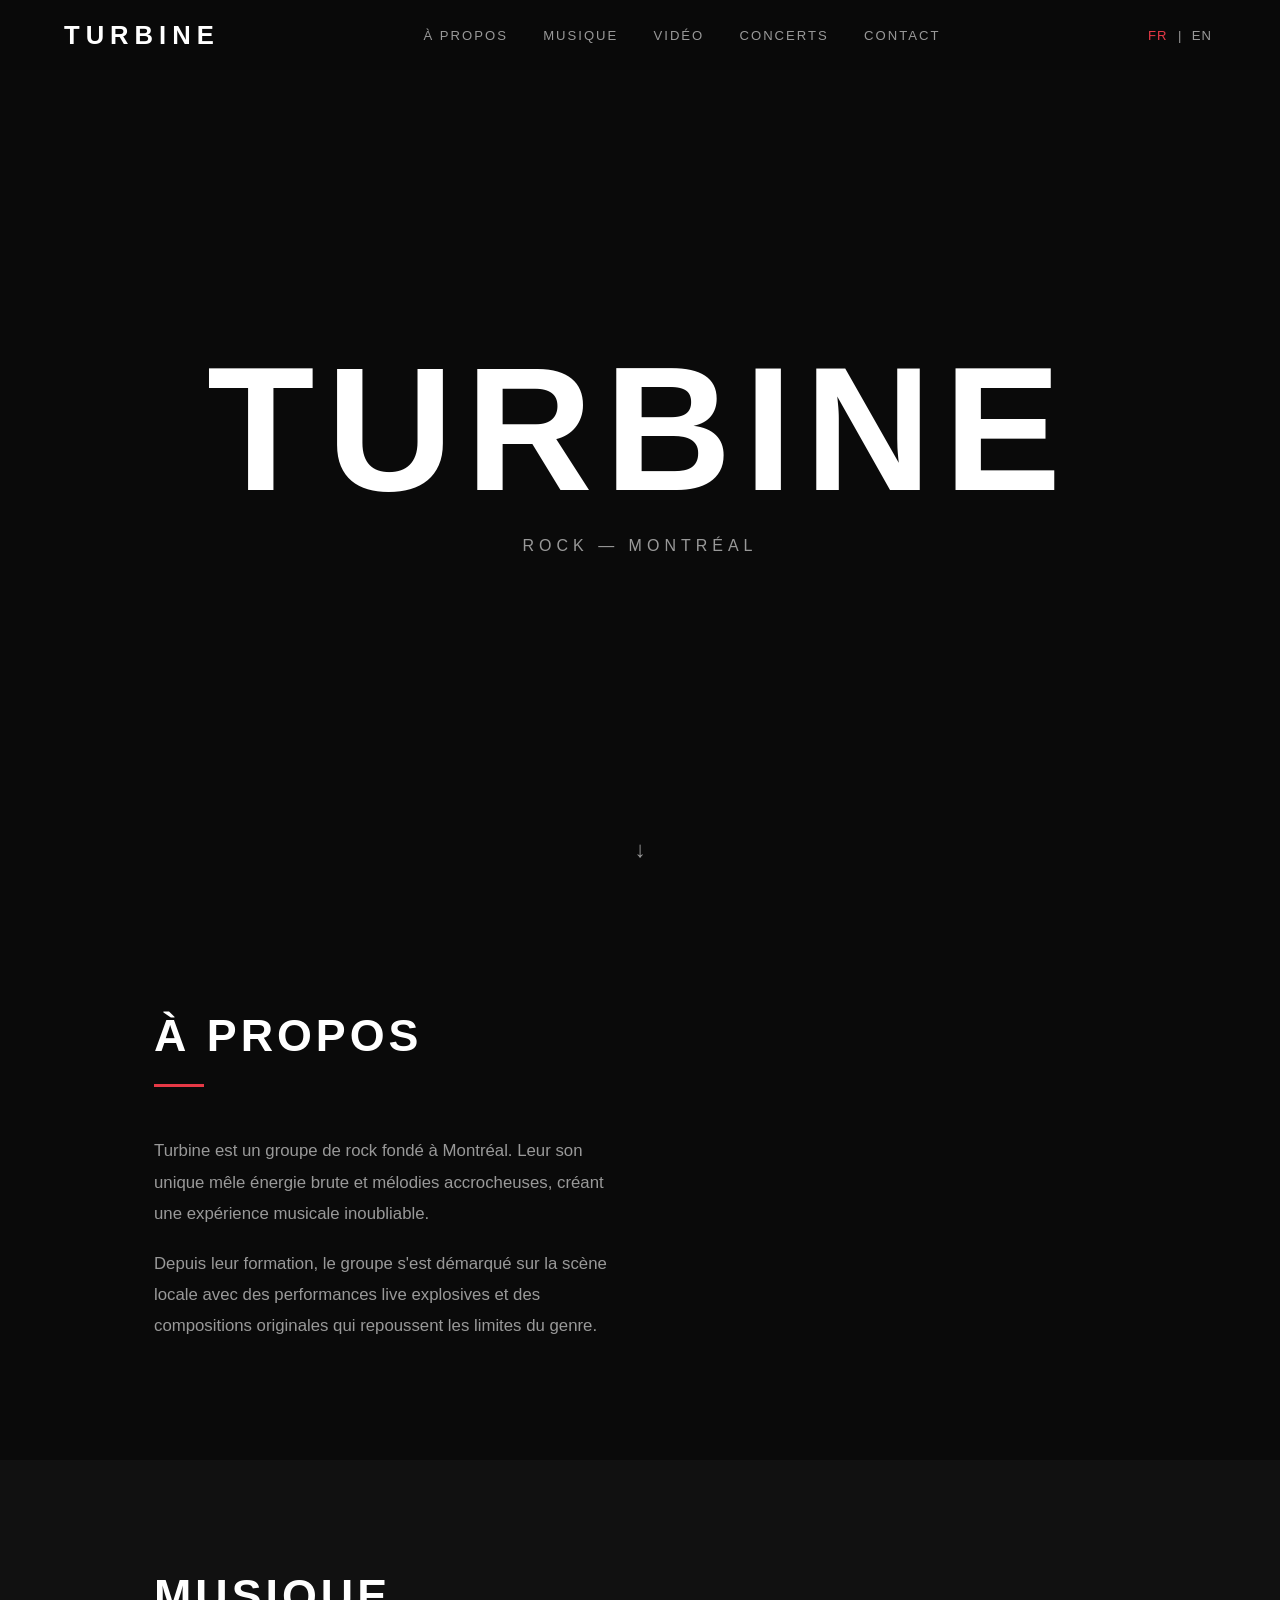
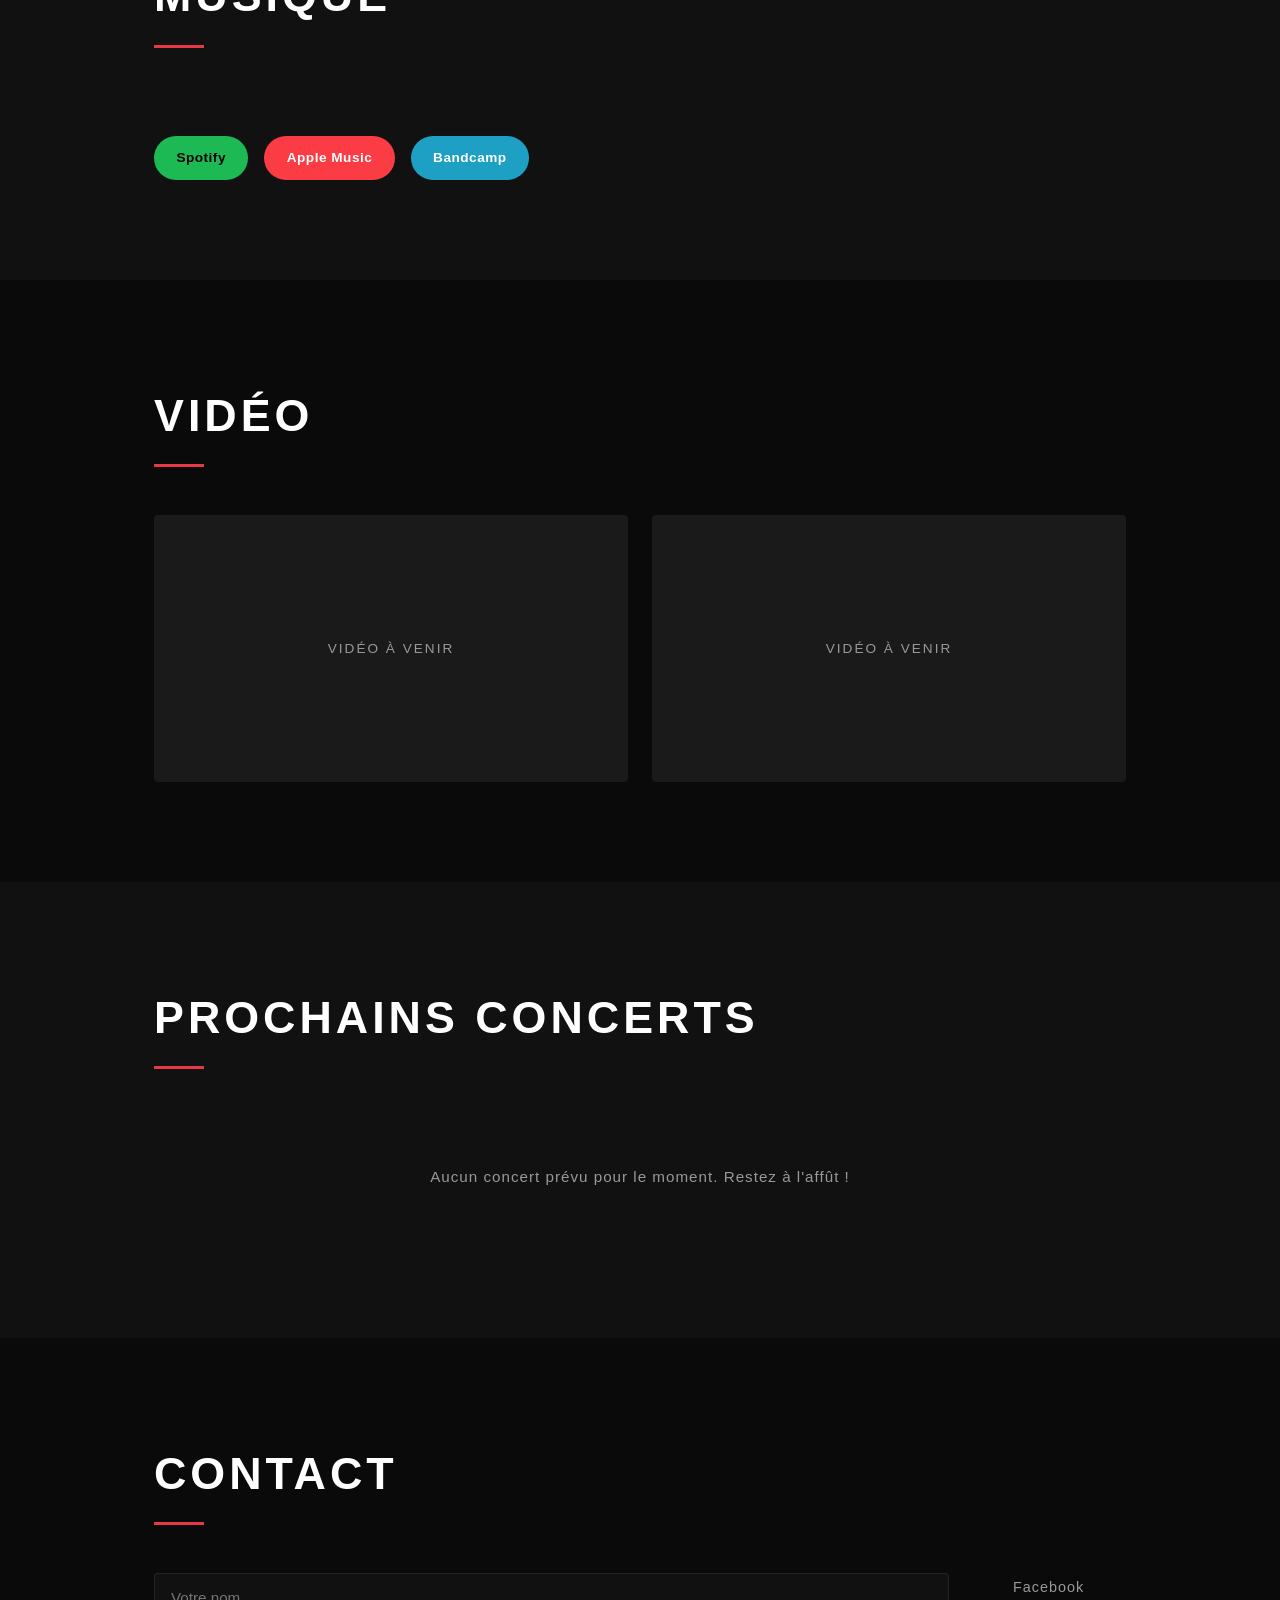
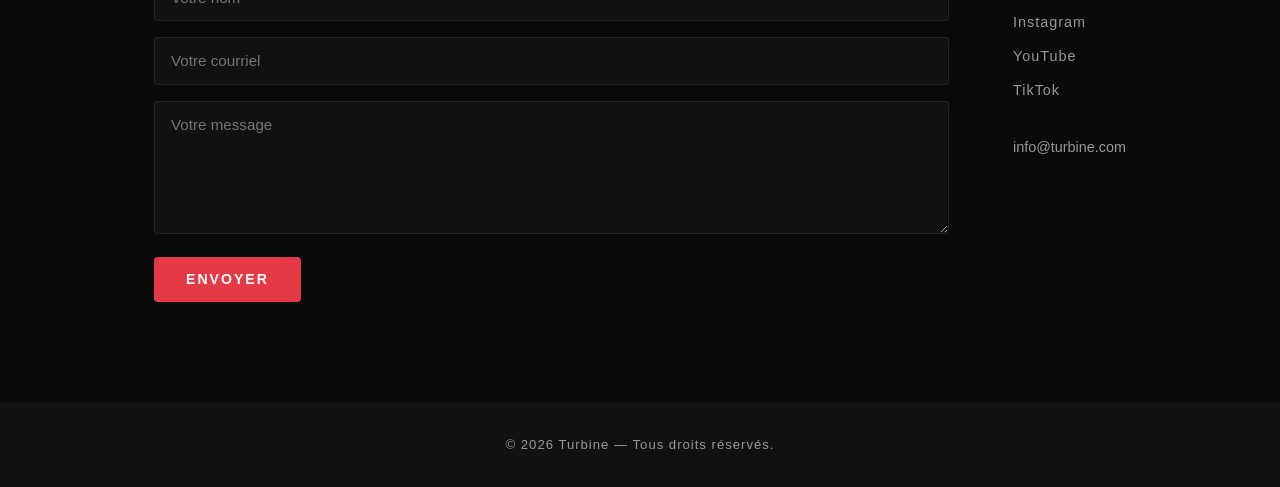
==== index.html @ 3b8791d1 "Initial site structure — bilingual band website (FR/EN) Sections: About, Music, Video, Next Shows, C" ====
<!DOCTYPE html>
<html lang="fr">
<head>
    <meta charset="UTF-8">
    <meta name="viewport" content="width=device-width, initial-scale=1.0">
    <meta name="description" content="Turbine - Groupe de musique / Music band">
    <title>Turbine</title>
    <link rel="stylesheet" href="assets/css/style.css">
    <link rel="stylesheet" href="assets/css/responsive.css">
</head>
<body>

    <!-- Navigation -->
    <nav id="navbar">
        <div class="nav-logo">
            <a href="#home">TURBINE</a>
        </div>
        <ul class="nav-links" id="nav-links">
            <li><a href="#about"   data-i18n="nav.about"></a></li>
            <li><a href="#music"   data-i18n="nav.music"></a></li>
            <li><a href="#video"   data-i18n="nav.video"></a></li>
            <li><a href="#shows"   data-i18n="nav.shows"></a></li>
            <li><a href="#contact" data-i18n="nav.contact"></a></li>
        </ul>
        <div class="lang-switcher">
            <button class="lang-btn" data-lang="fr">FR</button>
            <span>|</span>
            <button class="lang-btn" data-lang="en">EN</button>
        </div>
        <button class="hamburger" id="hamburger" aria-label="Menu">
            <span></span><span></span><span></span>
        </button>
    </nav>

    <!-- Hero -->
    <section id="home" class="hero">
        <div class="hero-content">
            <h1>TURBINE</h1>
            <p data-i18n="hero.tagline"></p>
        </div>
        <a href="#about" class="scroll-down" aria-label="Scroll down">&#8595;</a>
    </section>

    <!-- About -->
    <section id="about" class="section">
        <div class="container">
            <h2 data-i18n="about.title"></h2>
            <div class="about-content">
                <div class="about-text">
                    <p data-i18n="about.p1"></p>
                    <p data-i18n="about.p2"></p>
                </div>
                <div class="about-image">
                    <img src="assets/images/band/band.jpg" alt="Turbine" onerror="this.parentElement.style.display='none'">
                </div>
            </div>
        </div>
    </section>

    <!-- Music -->
    <section id="music" class="section section-alt">
        <div class="container">
            <h2 data-i18n="music.title"></h2>
            <div class="music-grid" id="music-grid">
                <!-- Album cards injected via JS or added manually here -->
            </div>
            <div class="streaming-links">
                <a href="#" class="stream-btn spotify">Spotify</a>
                <a href="#" class="stream-btn apple">Apple Music</a>
                <a href="#" class="stream-btn bandcamp">Bandcamp</a>
            </div>
        </div>
    </section>

    <!-- Video -->
    <section id="video" class="section">
        <div class="container">
            <h2 data-i18n="video.title"></h2>
            <div class="video-grid">
                <!-- Replace src with YouTube embed URL: https://www.youtube.com/embed/VIDEO_ID -->
                <div class="video-embed">
                    <div class="video-placeholder">
                        <span data-i18n="video.placeholder"></span>
                    </div>
                </div>
                <div class="video-embed">
                    <div class="video-placeholder">
                        <span data-i18n="video.placeholder"></span>
                    </div>
                </div>
            </div>
        </div>
    </section>

    <!-- Next Shows -->
    <section id="shows" class="section section-alt">
        <div class="container">
            <h2 data-i18n="shows.title"></h2>
            <div class="shows-list" id="shows-list">
                <!--
                Example show item — duplicate as needed:
                <div class="show-item">
                    <div class="show-date">
                        <span class="day">14</span>
                        <span class="month">Juin</span>
                        <span class="year">2026</span>
                    </div>
                    <div class="show-info">
                        <h3>Club Soda</h3>
                        <p>Montréal, QC</p>
                    </div>
                    <a href="#" class="show-ticket" data-i18n="shows.tickets"></a>
                </div>
                -->
                <p class="no-shows" data-i18n="shows.none"></p>
            </div>
        </div>
    </section>

    <!-- Contact -->
    <section id="contact" class="section">
        <div class="container">
            <h2 data-i18n="contact.title"></h2>
            <div class="contact-layout">
                <form id="contact-form" novalidate>
                    <div class="form-group">
                        <input type="text" id="name" name="name" required
                               data-i18n-placeholder="contact.name">
                    </div>
                    <div class="form-group">
                        <input type="email" id="email" name="email" required
                               data-i18n-placeholder="contact.email">
                    </div>
                    <div class="form-group">
                        <textarea id="message" name="message" rows="6" required
                                  data-i18n-placeholder="contact.message"></textarea>
                    </div>
                    <button type="submit" class="btn-primary" data-i18n="contact.send"></button>
                </form>
                <div class="contact-info">
                    <div class="social-links">
                        <a href="#" class="social-link" aria-label="Facebook">Facebook</a>
                        <a href="#" class="social-link" aria-label="Instagram">Instagram</a>
                        <a href="#" class="social-link" aria-label="YouTube">YouTube</a>
                        <a href="#" class="social-link" aria-label="TikTok">TikTok</a>
                    </div>
                    <p class="contact-email">
                        <a href="mailto:info@turbine.com">info@turbine.com</a>
                    </p>
                </div>
            </div>
        </div>
    </section>

    <footer>
        <p>&copy; <span id="year"></span> Turbine &mdash; <span data-i18n="footer.rights"></span></p>
    </footer>

    <script src="assets/js/i18n.js"></script>
    <script src="assets/js/main.js"></script>
</body>
</html>
---- assets/css/style.css ----
:root {
    --bg:        #0a0a0a;
    --bg-alt:    #111111;
    --bg-card:   #1a1a1a;
    --accent:    #e63946;
    --text:      #ffffff;
    --text-muted:#999999;
    --nav-h:     70px;
    --ease:      0.3s ease;
    --radius:    4px;
}

*, *::before, *::after { margin: 0; padding: 0; box-sizing: border-box; }

html { scroll-behavior: smooth; }

body {
    background: var(--bg);
    color: var(--text);
    font-family: 'Arial', Helvetica, sans-serif;
    line-height: 1.6;
}

/* ── Navbar ─────────────────────────────────────── */
#navbar {
    position: fixed;
    top: 0; left: 0;
    width: 100%;
    height: var(--nav-h);
    display: flex;
    align-items: center;
    justify-content: space-between;
    padding: 0 5%;
    background: rgba(10,10,10,0.92);
    backdrop-filter: blur(12px);
    z-index: 1000;
    transition: box-shadow var(--ease);
}

#navbar.scrolled { box-shadow: 0 2px 20px rgba(0,0,0,0.6); }

.nav-logo a {
    font-size: 1.6rem;
    font-weight: 900;
    letter-spacing: 6px;
    color: var(--text);
    text-decoration: none;
}

.nav-links {
    display: flex;
    list-style: none;
    gap: 2.2rem;
}

.nav-links a {
    color: var(--text-muted);
    text-decoration: none;
    font-size: 0.82rem;
    letter-spacing: 2px;
    text-transform: uppercase;
    transition: color var(--ease);
}

.nav-links a:hover,
.nav-links a.active-link { color: var(--accent); }

.lang-switcher {
    display: flex;
    align-items: center;
    gap: 0.4rem;
    color: var(--text-muted);
    font-size: 0.82rem;
}

.lang-btn {
    background: none;
    border: none;
    color: var(--text-muted);
    cursor: pointer;
    font-size: 0.82rem;
    letter-spacing: 1px;
    padding: 2px 4px;
    transition: color var(--ease);
}

.lang-btn.active,
.lang-btn:hover { color: var(--accent); }

.hamburger {
    display: none;
    flex-direction: column;
    gap: 5px;
    background: none;
    border: none;
    cursor: pointer;
}

.hamburger span {
    display: block;
    width: 24px; height: 2px;
    background: var(--text);
    transition: all var(--ease);
}

/* ── Hero ────────────────────────────────────────── */
.hero {
    height: 100vh;
    display: flex;
    flex-direction: column;
    align-items: center;
    justify-content: center;
    text-align: center;
    background:
        linear-gradient(to bottom, rgba(10,10,10,0.3) 0%, rgba(10,10,10,1) 100%),
        url('../images/hero.jpg') center/cover no-repeat;
    position: relative;
}

.hero-content h1 {
    font-size: clamp(4rem, 14vw, 11rem);
    font-weight: 900;
    letter-spacing: 12px;
    line-height: 1;
    margin-bottom: 1rem;
}

.hero-content p {
    font-size: 1rem;
    letter-spacing: 5px;
    text-transform: uppercase;
    color: var(--text-muted);
}

.scroll-down {
    position: absolute;
    bottom: 2rem;
    color: var(--text-muted);
    font-size: 1.4rem;
    text-decoration: none;
    animation: bounce 2s infinite;
}

@keyframes bounce {
    0%, 100% { transform: translateY(0); }
    50%       { transform: translateY(8px); }
}

/* ── Sections ────────────────────────────────────── */
.section     { padding: 100px 0; }
.section-alt { background: var(--bg-alt); }

.container {
    max-width: 1100px;
    margin: 0 auto;
    padding: 0 5%;
}

h2 {
    font-size: clamp(1.8rem, 4vw, 2.8rem);
    font-weight: 900;
    letter-spacing: 4px;
    text-transform: uppercase;
    margin-bottom: 3rem;
}

h2::after {
    content: '';
    display: block;
    width: 50px; height: 3px;
    background: var(--accent);
    margin-top: 0.8rem;
}

/* ── About ───────────────────────────────────────── */
.about-content {
    display: grid;
    grid-template-columns: 1fr 1fr;
    gap: 4rem;
    align-items: center;
}

.about-text p {
    color: var(--text-muted);
    margin-bottom: 1.2rem;
    font-size: 1.05rem;
    line-height: 1.85;
}

.about-image img {
    width: 100%;
    border-radius: var(--radius);
    filter: grayscale(15%);
}

/* ── Music ───────────────────────────────────────── */
.music-grid {
    display: grid;
    grid-template-columns: repeat(auto-fill, minmax(180px, 1fr));
    gap: 1.5rem;
    margin-bottom: 2.5rem;
}

.album-card {
    background: var(--bg-card);
    border-radius: var(--radius);
    overflow: hidden;
    transition: transform var(--ease);
}

.album-card:hover { transform: translateY(-5px); }

.album-card img {
    width: 100%;
    aspect-ratio: 1;
    object-fit: cover;
}

.album-info { padding: 0.9rem; }

.album-info h3 {
    font-size: 0.95rem;
    margin-bottom: 0.2rem;
}

.album-info p {
    color: var(--text-muted);
    font-size: 0.8rem;
}

.streaming-links {
    display: flex;
    gap: 1rem;
    flex-wrap: wrap;
}

.stream-btn {
    padding: 0.7rem 1.4rem;
    border-radius: 30px;
    text-decoration: none;
    font-size: 0.85rem;
    font-weight: 700;
    letter-spacing: 0.5px;
    transition: transform var(--ease), opacity var(--ease);
}

.stream-btn:hover       { transform: translateY(-2px); opacity: 0.85; }
.stream-btn.spotify     { background: #1DB954; color: #000; }
.stream-btn.apple       { background: #fc3c44; color: #fff; }
.stream-btn.bandcamp    { background: #1da0c3; color: #fff; }

/* ── Video ───────────────────────────────────────── */
.video-grid {
    display: grid;
    grid-template-columns: repeat(auto-fill, minmax(320px, 1fr));
    gap: 1.5rem;
}

.video-embed {
    aspect-ratio: 16/9;
    background: var(--bg-card);
    border-radius: var(--radius);
    overflow: hidden;
}

.video-embed iframe {
    width: 100%; height: 100%;
    border: none;
}

.video-placeholder {
    width: 100%; height: 100%;
    display: flex;
    align-items: center;
    justify-content: center;
    color: var(--text-muted);
    font-size: 0.85rem;
    letter-spacing: 2px;
    text-transform: uppercase;
}

/* ── Shows ───────────────────────────────────────── */
.shows-list {
    display: flex;
    flex-direction: column;
    gap: 1rem;
}

.show-item {
    display: grid;
    grid-template-columns: 100px 1fr auto;
    align-items: center;
    gap: 2rem;
    padding: 1.4rem 1.6rem;
    background: var(--bg-card);
    border-radius: var(--radius);
    border-left: 3px solid var(--accent);
    transition: transform var(--ease);
}

.show-item:hover { transform: translateX(4px); }

.show-date {
    display: flex;
    flex-direction: column;
    align-items: center;
    text-align: center;
}

.show-date .day   { font-size: 2rem; font-weight: 900; line-height: 1; }
.show-date .month { font-size: 0.75rem; text-transform: uppercase; letter-spacing: 2px; color: var(--accent); }
.show-date .year  { font-size: 0.75rem; color: var(--text-muted); }

.show-info h3  { font-size: 1.05rem; margin-bottom: 0.2rem; }
.show-info p   { color: var(--text-muted); font-size: 0.88rem; }

.show-ticket {
    padding: 0.55rem 1.1rem;
    border: 1px solid var(--accent);
    color: var(--accent);
    text-decoration: none;
    border-radius: 30px;
    font-size: 0.8rem;
    letter-spacing: 1px;
    text-transform: uppercase;
    white-space: nowrap;
    transition: all var(--ease);
}

.show-ticket:hover {
    background: var(--accent);
    color: #fff;
}

.no-shows {
    text-align: center;
    color: var(--text-muted);
    padding: 3rem 0;
    letter-spacing: 1px;
    font-size: 0.95rem;
}

/* ── Contact ─────────────────────────────────────── */
.contact-layout {
    display: grid;
    grid-template-columns: 1fr auto;
    gap: 4rem;
    align-items: start;
}

#contact-form {
    display: flex;
    flex-direction: column;
    gap: 1rem;
}

.form-group input,
.form-group textarea {
    width: 100%;
    padding: 0.9rem 1rem;
    background: var(--bg-alt);
    border: 1px solid rgba(255,255,255,0.08);
    border-radius: var(--radius);
    color: var(--text);
    font-size: 0.95rem;
    font-family: inherit;
    transition: border-color var(--ease);
}

.form-group input:focus,
.form-group textarea:focus {
    outline: none;
    border-color: var(--accent);
}

.form-group textarea { resize: vertical; }

.btn-primary {
    align-self: flex-start;
    padding: 0.9rem 2rem;
    background: var(--accent);
    color: #fff;
    border: none;
    border-radius: var(--radius);
    font-size: 0.88rem;
    font-weight: 700;
    letter-spacing: 2px;
    text-transform: uppercase;
    cursor: pointer;
    transition: background var(--ease), transform var(--ease);
}

.btn-primary:hover {
    background: #c62b36;
    transform: translateY(-2px);
}

.contact-info {
    display: flex;
    flex-direction: column;
    gap: 2rem;
    padding-top: 0.2rem;
}

.social-links {
    display: flex;
    flex-direction: column;
    gap: 0.7rem;
}

.social-link {
    color: var(--text-muted);
    text-decoration: none;
    font-size: 0.9rem;
    letter-spacing: 1px;
    transition: color var(--ease);
}

.social-link:hover { color: var(--accent); }

.contact-email a {
    color: var(--text-muted);
    text-decoration: none;
    font-size: 0.9rem;
    transition: color var(--ease);
}

.contact-email a:hover { color: var(--accent); }

/* ── Footer ──────────────────────────────────────── */
footer {
    text-align: center;
    padding: 2rem;
    background: var(--bg-alt);
    color: var(--text-muted);
    font-size: 0.82rem;
    letter-spacing: 1px;
}
---- assets/css/responsive.css ----
@media (max-width: 900px) {
    .about-content {
        grid-template-columns: 1fr;
        gap: 2rem;
    }

    .about-image { order: -1; }

    .contact-layout {
        grid-template-columns: 1fr;
        gap: 2.5rem;
    }

    .contact-info { flex-direction: row; flex-wrap: wrap; gap: 2rem; }
}

@media (max-width: 768px) {
    .nav-links {
        display: none;
        position: fixed;
        top: var(--nav-h);
        left: 0;
        width: 100%;
        flex-direction: column;
        background: rgba(10,10,10,0.98);
        padding: 2rem;
        gap: 1.5rem;
        text-align: center;
        border-top: 1px solid rgba(255,255,255,0.05);
    }

    .nav-links.open { display: flex; }

    .hamburger { display: flex; }

    .show-item {
        grid-template-columns: 80px 1fr;
        gap: 1rem;
    }

    .show-ticket {
        grid-column: 2;
        align-self: start;
    }

    .video-grid {
        grid-template-columns: 1fr;
    }
}

@media (max-width: 480px) {
    .hero-content h1 { letter-spacing: 6px; }

    .streaming-links,
    .social-links { flex-direction: column; }

    .show-item {
        grid-template-columns: 1fr;
        text-align: center;
    }

    .show-date { flex-direction: row; gap: 0.4rem; align-items: baseline; }
    .show-date .day { font-size: 1.4rem; }

    .show-ticket { grid-column: 1; justify-self: center; }
}
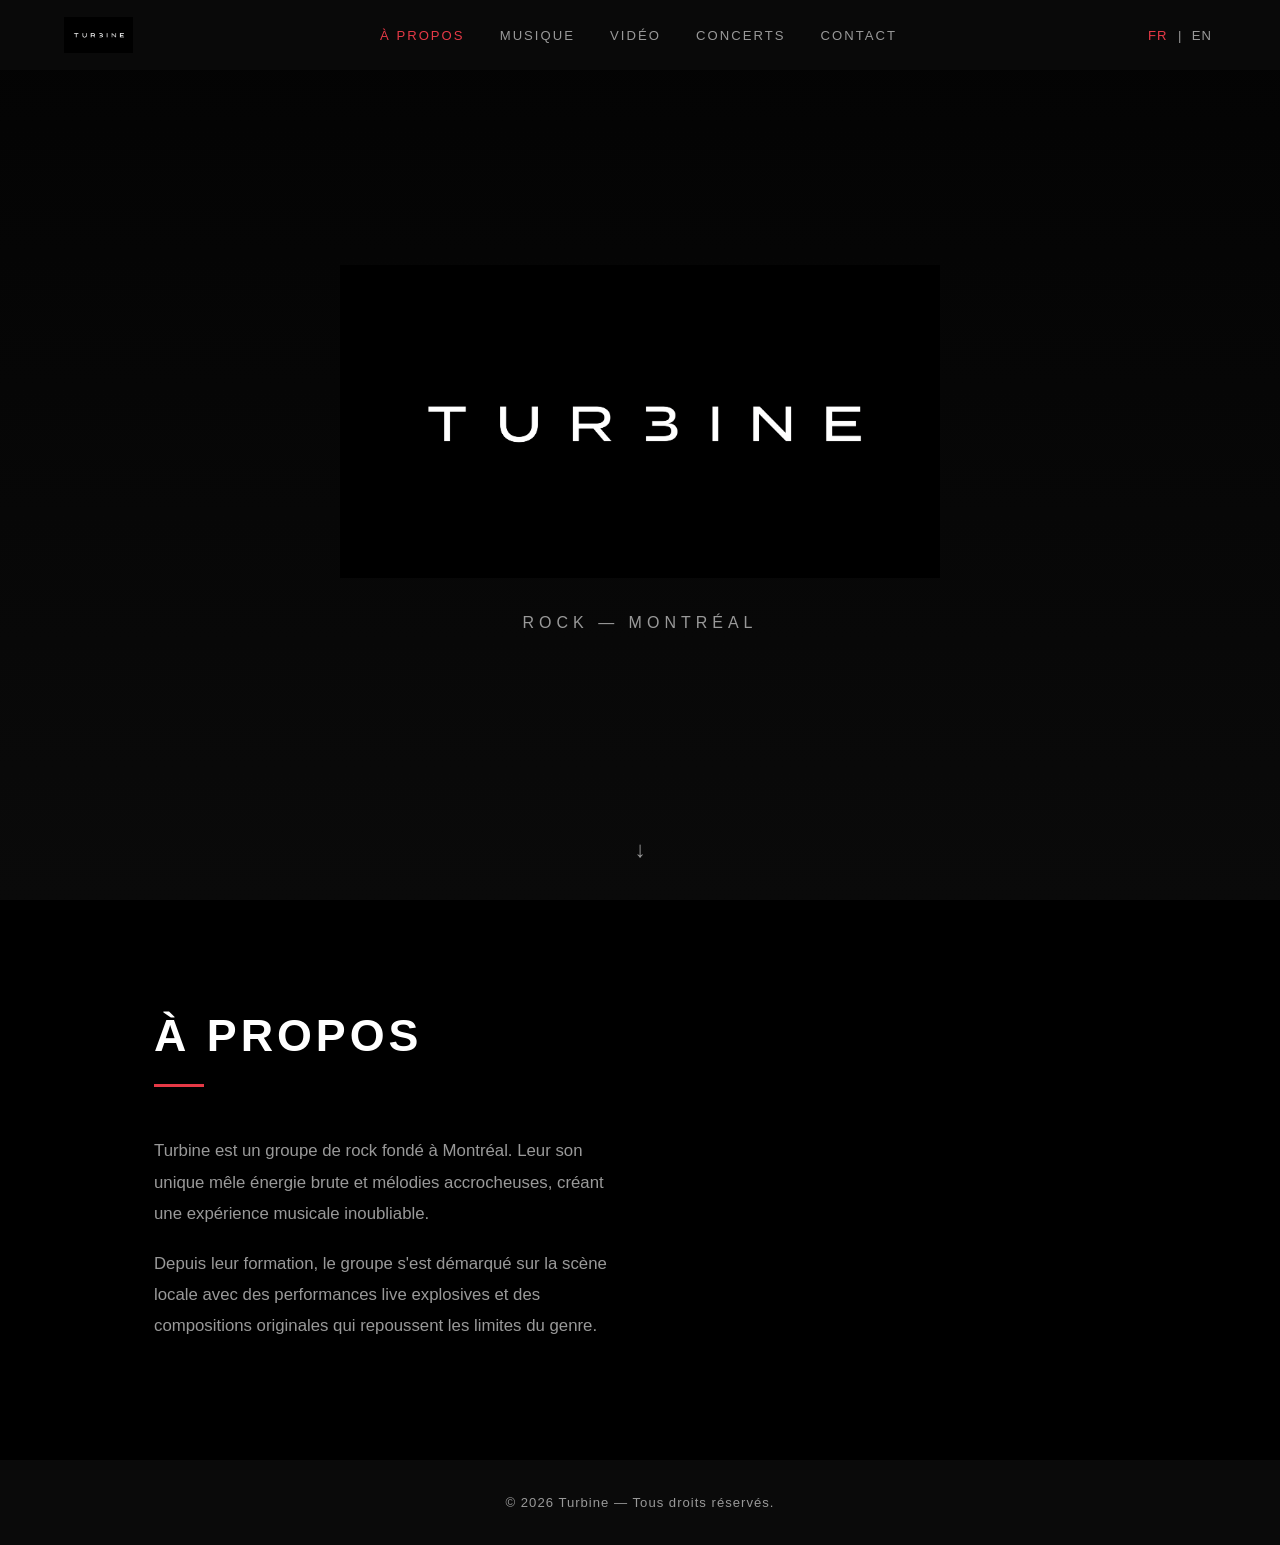
==== commit 6b9f55b1: "Add Turbine logo image to navbar and hero Replaces text with the official logo PNG on all pages.  Co" ====
--- a/index.html
+++ b/index.html
@@ -3,24 +3,25 @@
 <head>
     <meta charset="UTF-8">
     <meta name="viewport" content="width=device-width, initial-scale=1.0">
-    <meta name="description" content="Turbine - Groupe de musique / Music band">
+    <meta name="description" content="Turbine — Groupe de musique / Music band">
     <title>Turbine</title>
     <link rel="stylesheet" href="assets/css/style.css">
     <link rel="stylesheet" href="assets/css/responsive.css">
 </head>
 <body>
 
-    <!-- Navigation -->
     <nav id="navbar">
         <div class="nav-logo">
-            <a href="#home">TURBINE</a>
+            <a href="index.html">
+                <img src="assets/images/header.png" alt="Turbine" class="nav-logo-img">
+            </a>
         </div>
         <ul class="nav-links" id="nav-links">
-            <li><a href="#about"   data-i18n="nav.about"></a></li>
-            <li><a href="#music"   data-i18n="nav.music"></a></li>
-            <li><a href="#video"   data-i18n="nav.video"></a></li>
-            <li><a href="#shows"   data-i18n="nav.shows"></a></li>
-            <li><a href="#contact" data-i18n="nav.contact"></a></li>
+            <li><a href="index.html"   data-i18n="nav.about"   data-page="index.html"></a></li>
+            <li><a href="music.html"   data-i18n="nav.music"   data-page="music.html"></a></li>
+            <li><a href="video.html"   data-i18n="nav.video"   data-page="video.html"></a></li>
+            <li><a href="shows.html"   data-i18n="nav.shows"   data-page="shows.html"></a></li>
+            <li><a href="contact.html" data-i18n="nav.contact" data-page="contact.html"></a></li>
         </ul>
         <div class="lang-switcher">
             <button class="lang-btn" data-lang="fr">FR</button>
@@ -32,16 +33,14 @@
         </button>
     </nav>
 
-    <!-- Hero -->
-    <section id="home" class="hero">
+    <section class="hero">
         <div class="hero-content">
-            <h1>TURBINE</h1>
+            <img src="assets/images/header.png" alt="Turbine" class="hero-logo">
             <p data-i18n="hero.tagline"></p>
         </div>
-        <a href="#about" class="scroll-down" aria-label="Scroll down">&#8595;</a>
+        <a href="#about" class="scroll-down" aria-label="Scroll">&#8595;</a>
     </section>
 
-    <!-- About -->
     <section id="about" class="section">
         <div class="container">
             <h2 data-i18n="about.title"></h2>
@@ -51,109 +50,15 @@
                     <p data-i18n="about.p2"></p>
                 </div>
                 <div class="about-image">
-                    <img src="assets/images/band/band.jpg" alt="Turbine" onerror="this.parentElement.style.display='none'">
-                </div>
-            </div>
-        </div>
-    </section>
-
-    <!-- Music -->
-    <section id="music" class="section section-alt">
-        <div class="container">
-            <h2 data-i18n="music.title"></h2>
-            <div class="music-grid" id="music-grid">
-                <!-- Album cards injected via JS or added manually here -->
-            </div>
-            <div class="streaming-links">
-                <a href="#" class="stream-btn spotify">Spotify</a>
-                <a href="#" class="stream-btn apple">Apple Music</a>
-                <a href="#" class="stream-btn bandcamp">Bandcamp</a>
-            </div>
-        </div>
-    </section>
-
-    <!-- Video -->
-    <section id="video" class="section">
-        <div class="container">
-            <h2 data-i18n="video.title"></h2>
-            <div class="video-grid">
-                <!-- Replace src with YouTube embed URL: https://www.youtube.com/embed/VIDEO_ID -->
-                <div class="video-embed">
-                    <div class="video-placeholder">
-                        <span data-i18n="video.placeholder"></span>
-                    </div>
-                </div>
-                <div class="video-embed">
-                    <div class="video-placeholder">
-                        <span data-i18n="video.placeholder"></span>
-                    </div>
-                </div>
-            </div>
-        </div>
-    </section>
-
-    <!-- Next Shows -->
-    <section id="shows" class="section section-alt">
-        <div class="container">
-            <h2 data-i18n="shows.title"></h2>
-            <div class="shows-list" id="shows-list">
-                <!--
-                Example show item — duplicate as needed:
-                <div class="show-item">
-                    <div class="show-date">
-                        <span class="day">14</span>
-                        <span class="month">Juin</span>
-                        <span class="year">2026</span>
-                    </div>
-                    <div class="show-info">
-                        <h3>Club Soda</h3>
-                        <p>Montréal, QC</p>
-                    </div>
-                    <a href="#" class="show-ticket" data-i18n="shows.tickets"></a>
-                </div>
-                -->
-                <p class="no-shows" data-i18n="shows.none"></p>
-            </div>
-        </div>
-    </section>
-
-    <!-- Contact -->
-    <section id="contact" class="section">
-        <div class="container">
-            <h2 data-i18n="contact.title"></h2>
-            <div class="contact-layout">
-                <form id="contact-form" novalidate>
-                    <div class="form-group">
-                        <input type="text" id="name" name="name" required
-                               data-i18n-placeholder="contact.name">
-                    </div>
-                    <div class="form-group">
-                        <input type="email" id="email" name="email" required
-                               data-i18n-placeholder="contact.email">
-                    </div>
-                    <div class="form-group">
-                        <textarea id="message" name="message" rows="6" required
-                                  data-i18n-placeholder="contact.message"></textarea>
-                    </div>
-                    <button type="submit" class="btn-primary" data-i18n="contact.send"></button>
-                </form>
-                <div class="contact-info">
-                    <div class="social-links">
-                        <a href="#" class="social-link" aria-label="Facebook">Facebook</a>
-                        <a href="#" class="social-link" aria-label="Instagram">Instagram</a>
-                        <a href="#" class="social-link" aria-label="YouTube">YouTube</a>
-                        <a href="#" class="social-link" aria-label="TikTok">TikTok</a>
-                    </div>
-                    <p class="contact-email">
-                        <a href="mailto:info@turbine.com">info@turbine.com</a>
-                    </p>
+                    <img src="assets/images/band/band.jpg" alt="Turbine"
+                         onerror="this.parentElement.style.display='none'">
                 </div>
             </div>
         </div>
     </section>
 
     <footer>
-        <p>&copy; <span id="year"></span> Turbine &mdash; <span data-i18n="footer.rights"></span></p>
+        <p>&copy; <span class="year"></span> Turbine &mdash; <span data-i18n="footer.rights"></span></p>
     </footer>
 
     <script src="assets/js/i18n.js"></script>
--- a/assets/css/style.css
+++ b/assets/css/style.css
@@ -1,7 +1,7 @@
 :root {
-    --bg:        #0a0a0a;
-    --bg-alt:    #111111;
-    --bg-card:   #1a1a1a;
+    --bg:        #000000;
+    --bg-alt:    #0a0a0a;
+    --bg-card:   #111111;
     --accent:    #e63946;
     --text:      #ffffff;
     --text-muted:#999999;
@@ -40,11 +40,14 @@
 #navbar.scrolled { box-shadow: 0 2px 20px rgba(0,0,0,0.6); }
 
 .nav-logo a {
-    font-size: 1.6rem;
-    font-weight: 900;
-    letter-spacing: 6px;
-    color: var(--text);
-    text-decoration: none;
+    text-decoration: none;
+    display: flex;
+    align-items: center;
+}
+
+.nav-logo-img {
+    height: 36px;
+    width: auto;
 }
 
 .nav-links {
@@ -101,6 +104,22 @@
     width: 24px; height: 2px;
     background: var(--text);
     transition: all var(--ease);
+}
+
+/* ── Page hero (sub-pages) ───────────────────────── */
+.page-hero {
+    padding-top: calc(var(--nav-h) + 60px);
+    padding-bottom: 60px;
+    text-align: center;
+    background: linear-gradient(to bottom, rgba(230,57,70,0.06) 0%, transparent 100%);
+    border-bottom: 1px solid rgba(255,255,255,0.04);
+}
+
+.page-hero h1 {
+    font-size: clamp(2rem, 6vw, 4rem);
+    font-weight: 900;
+    letter-spacing: 8px;
+    text-transform: uppercase;
 }
 
 /* ── Hero ────────────────────────────────────────── */
@@ -117,12 +136,10 @@
     position: relative;
 }
 
-.hero-content h1 {
-    font-size: clamp(4rem, 14vw, 11rem);
-    font-weight: 900;
-    letter-spacing: 12px;
-    line-height: 1;
-    margin-bottom: 1rem;
+.hero-logo {
+    width: min(600px, 70vw);
+    height: auto;
+    margin-bottom: 1.5rem;
 }
 
 .hero-content p {
@@ -194,6 +211,11 @@
 }
 
 /* ── Music ───────────────────────────────────────── */
+.spotify-embed {
+    margin-bottom: 3rem;
+}
+
+
 .music-grid {
     display: grid;
     grid-template-columns: repeat(auto-fill, minmax(180px, 1fr));
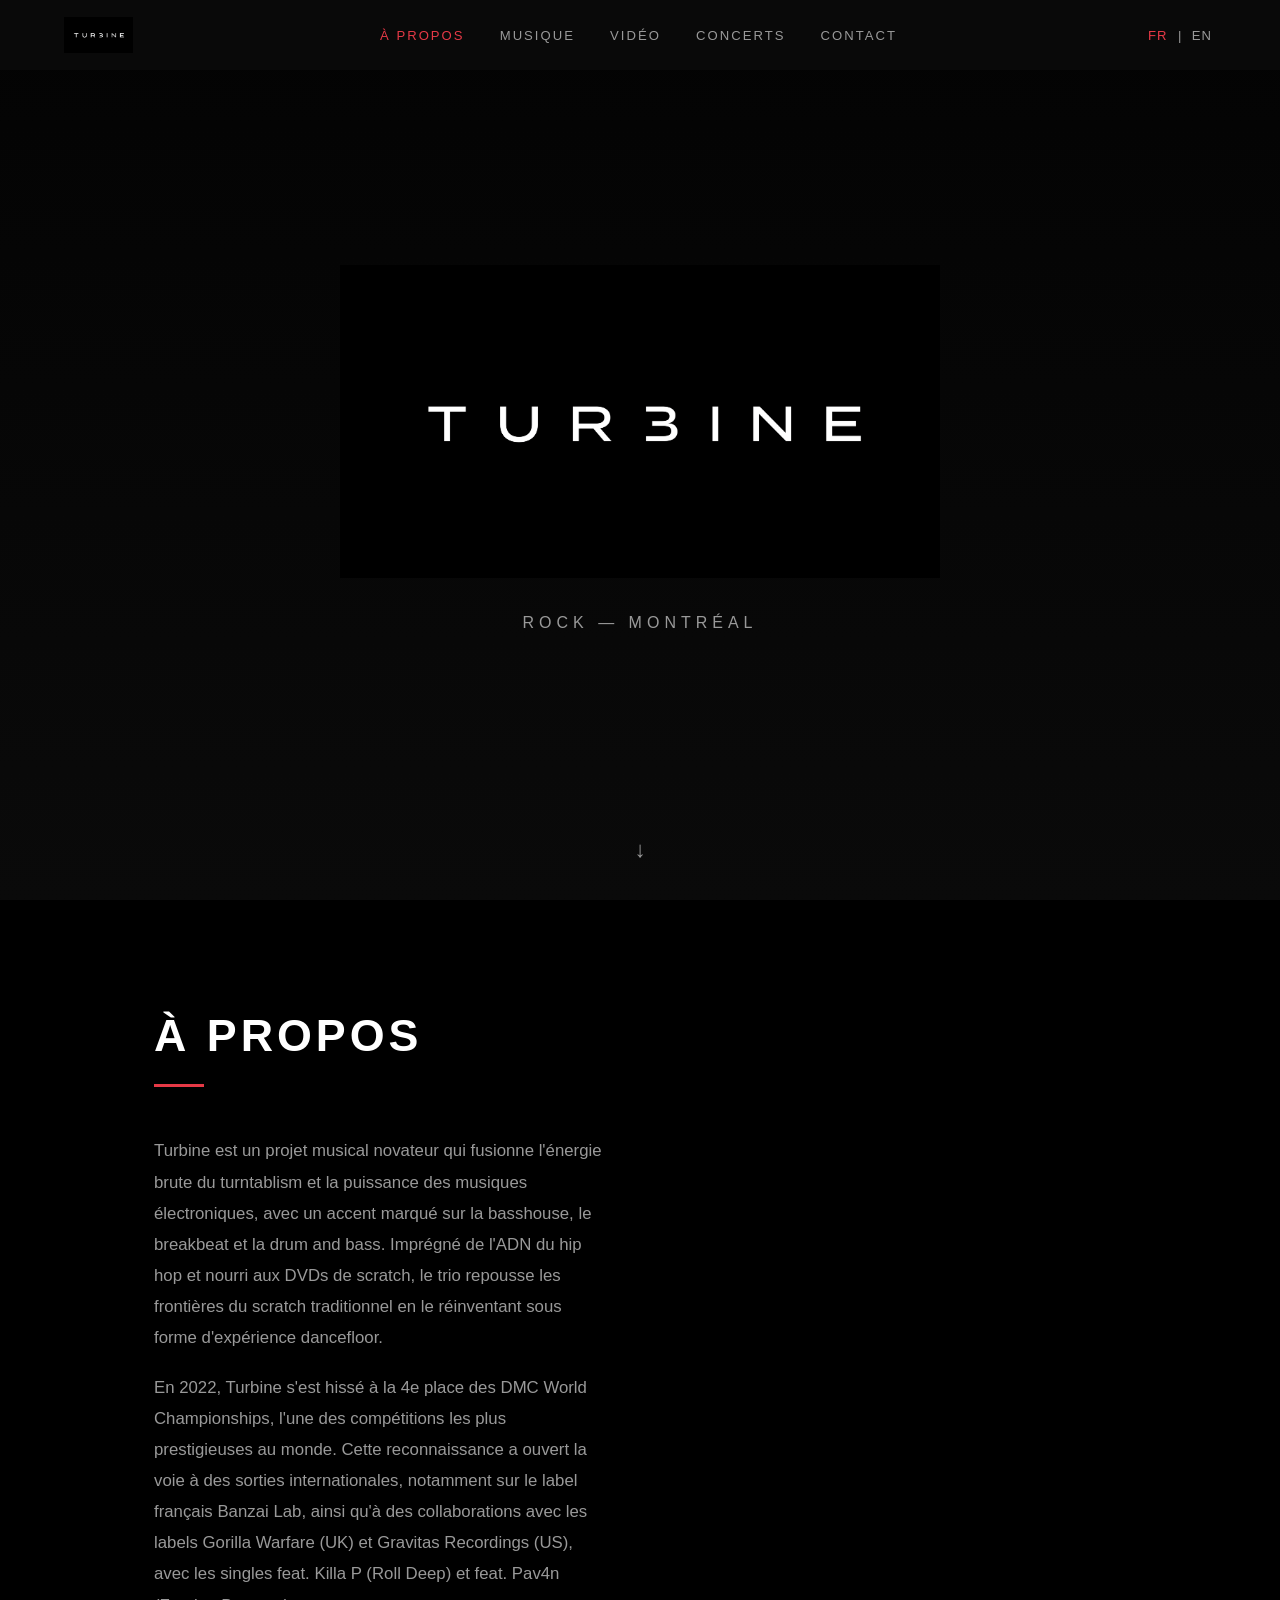
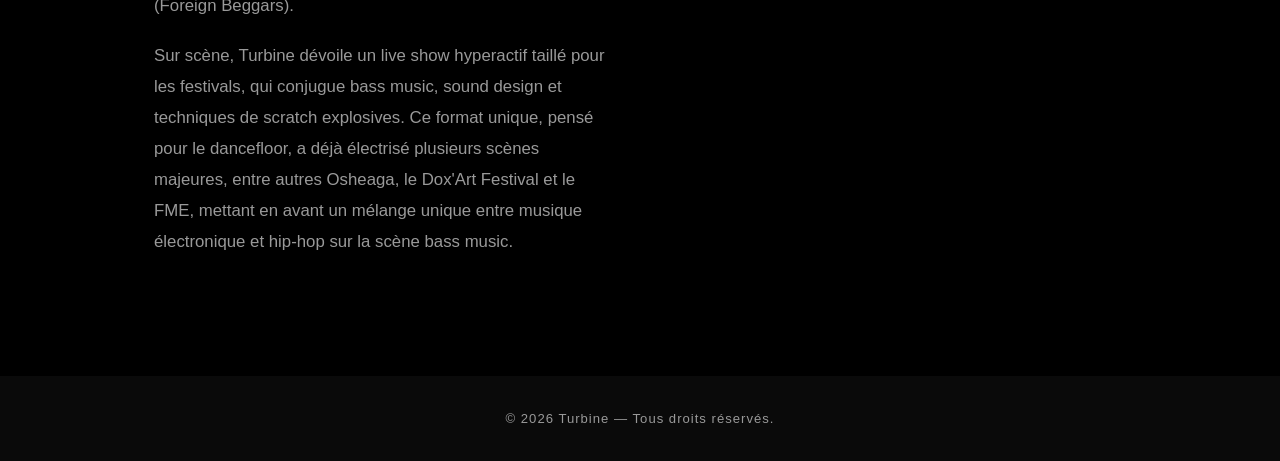
==== commit c13ae13c: "Add bilingual band biographies to About page FR/EN long bios from official 2026 press kit.  Co-Autho" ====
--- a/index.html
+++ b/index.html
@@ -48,6 +48,7 @@
                 <div class="about-text">
                     <p data-i18n="about.p1"></p>
                     <p data-i18n="about.p2"></p>
+                    <p data-i18n="about.p3"></p>
                 </div>
                 <div class="about-image">
                     <img src="assets/images/band/band.jpg" alt="Turbine"
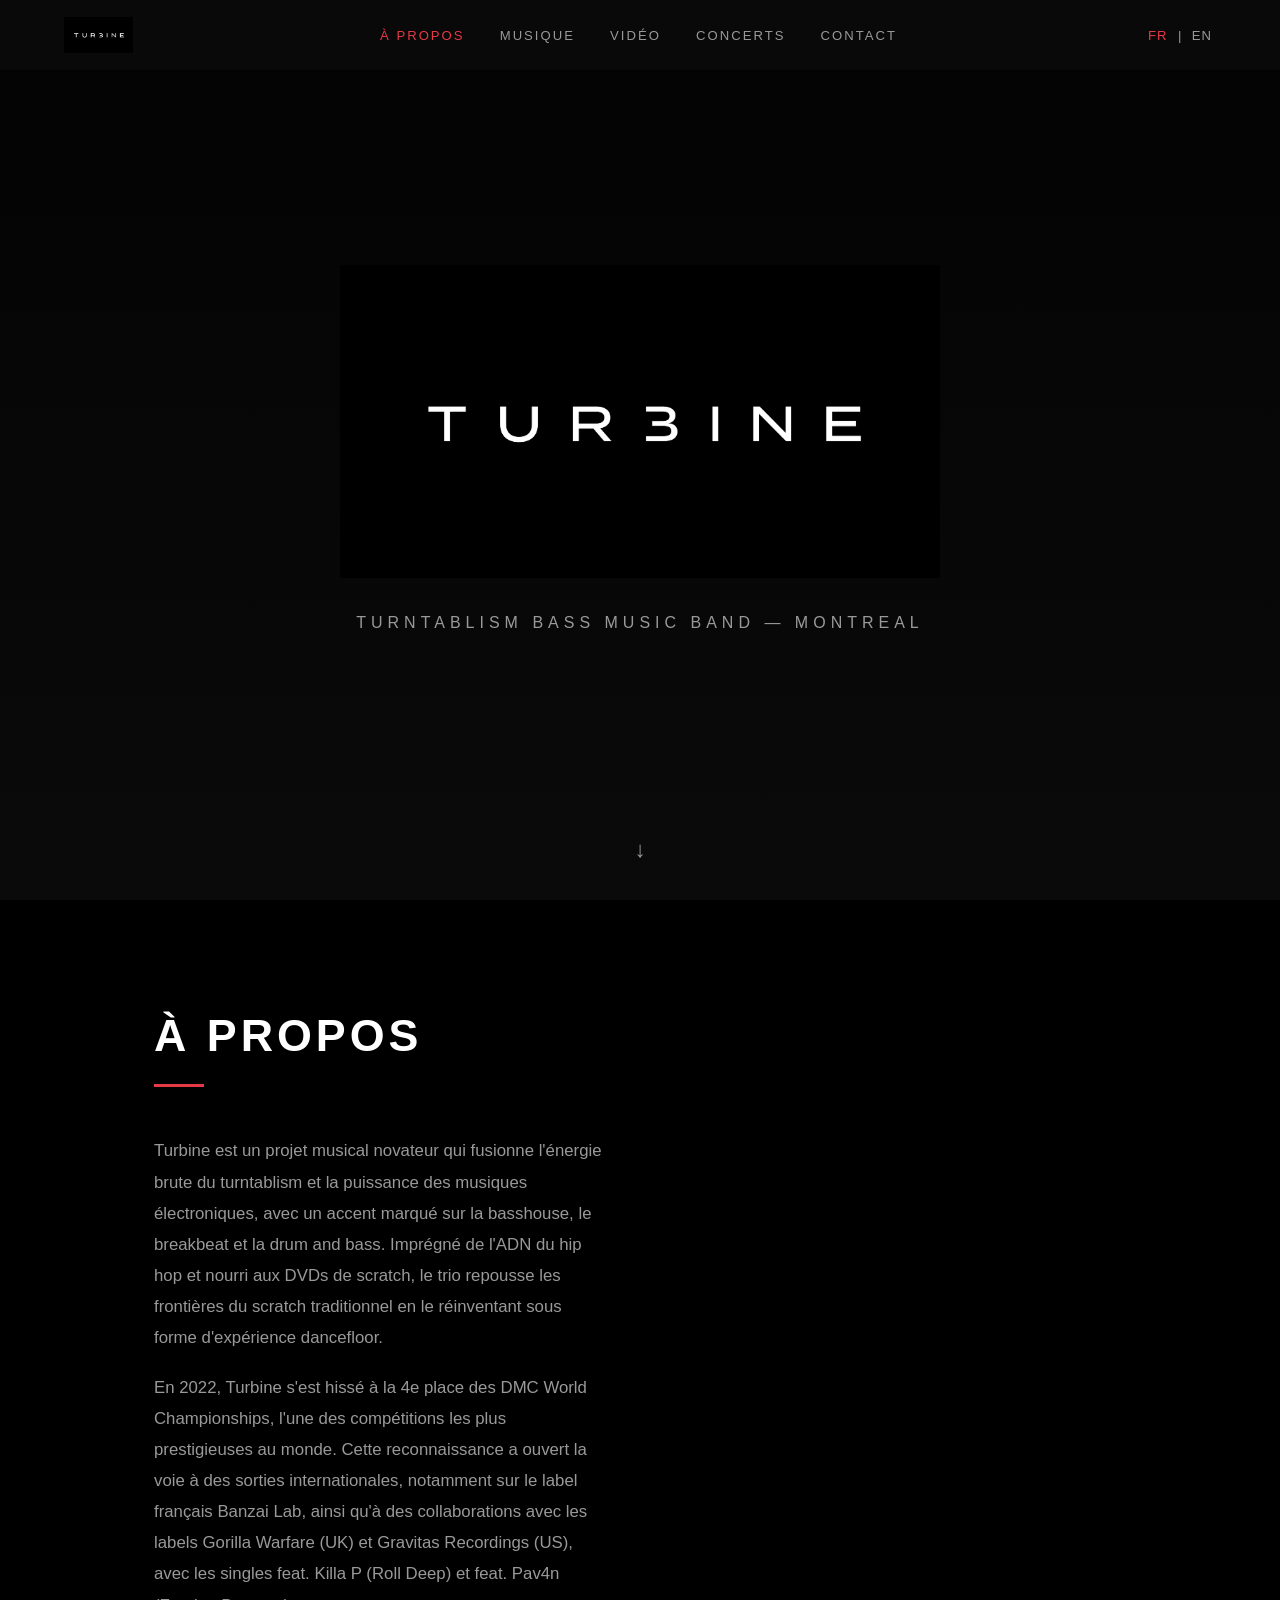
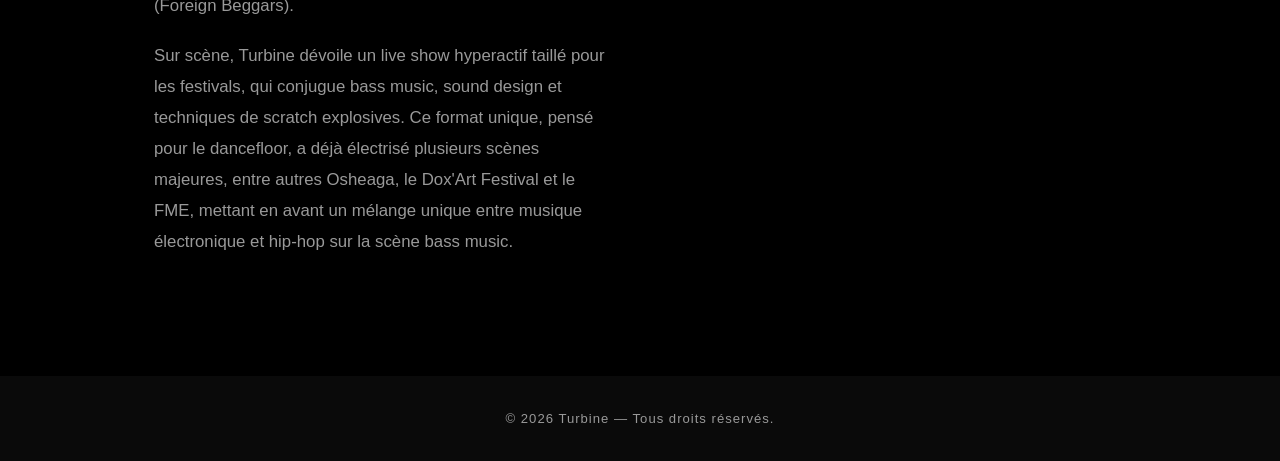
==== commit 4ecf4c5f: "Update tagline and add favicon - Tagline: TURNTABLISM BASS MUSIC BAND — MONTREAL - Favicon: circular" ====
--- a/index.html
+++ b/index.html
@@ -5,6 +5,7 @@
     <meta name="viewport" content="width=device-width, initial-scale=1.0">
     <meta name="description" content="Turbine — Groupe de musique / Music band">
     <title>Turbine</title>
+    <link rel="icon" type="image/png" href="assets/images/favicon.png">
     <link rel="stylesheet" href="assets/css/style.css">
     <link rel="stylesheet" href="assets/css/responsive.css">
 </head>
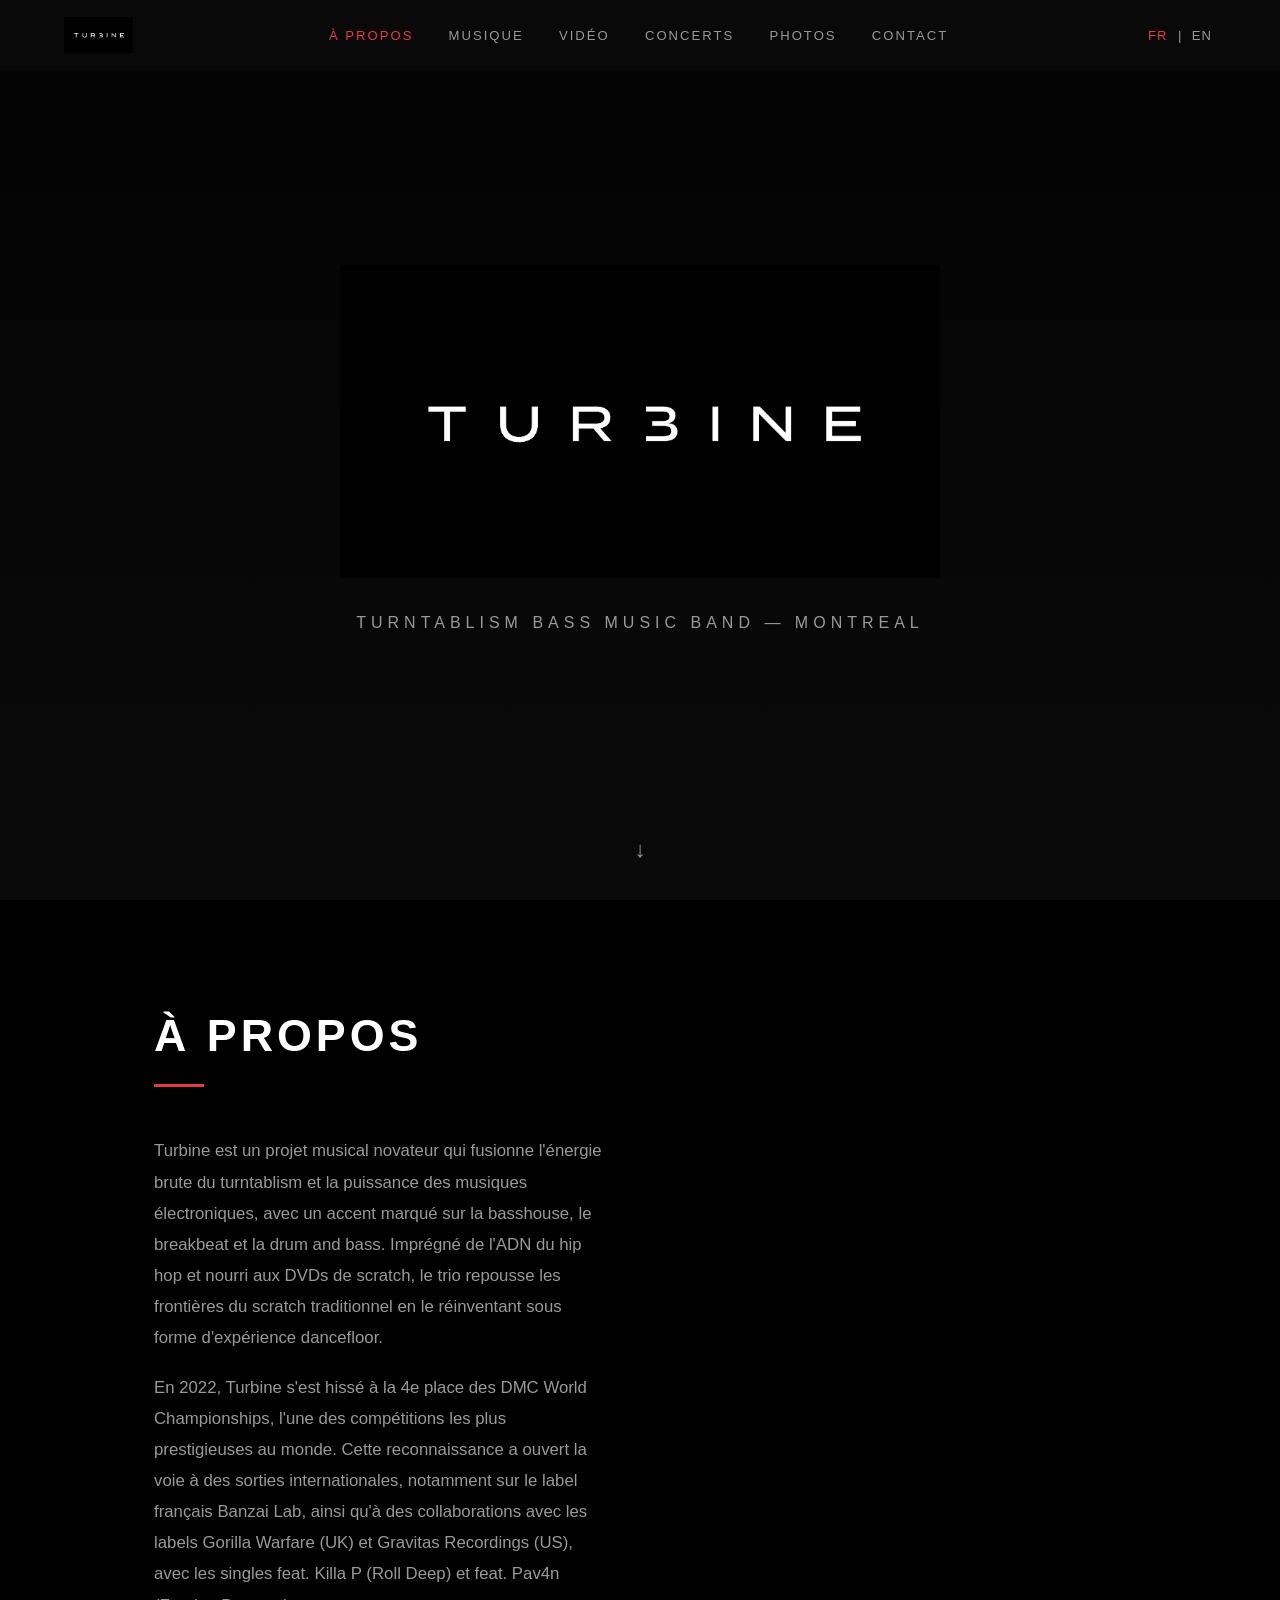
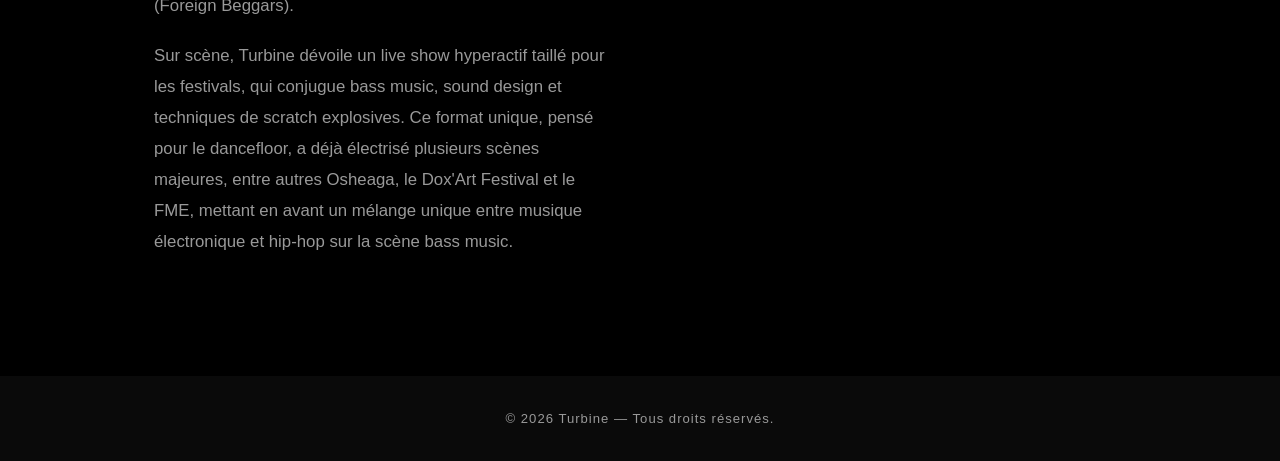
==== commit 955404c3: "Add videos, Photos page, and gallery lightbox - Video: 3 Live + 2 Clip YouTube embeds - New Photos p" ====
--- a/index.html
+++ b/index.html
@@ -22,6 +22,7 @@
             <li><a href="music.html"   data-i18n="nav.music"   data-page="music.html"></a></li>
             <li><a href="video.html"   data-i18n="nav.video"   data-page="video.html"></a></li>
             <li><a href="shows.html"   data-i18n="nav.shows"   data-page="shows.html"></a></li>
+            <li><a href="photos.html"  data-i18n="nav.photos"  data-page="photos.html"></a></li>
             <li><a href="contact.html" data-i18n="nav.contact" data-page="contact.html"></a></li>
         </ul>
         <div class="lang-switcher">
--- a/assets/css/style.css
+++ b/assets/css/style.css
@@ -272,6 +272,12 @@
 .stream-btn.bandcamp    { background: #1da0c3; color: #fff; }
 
 /* ── Video ───────────────────────────────────────── */
+.section h2 + h2,
+.video-grid + h2 {
+    margin-top: 4rem;
+}
+
+
 .video-grid {
     display: grid;
     grid-template-columns: repeat(auto-fill, minmax(320px, 1fr));
@@ -417,6 +423,21 @@
     transform: translateY(-2px);
 }
 
+.btn-primary:disabled {
+    opacity: 0.5;
+    cursor: not-allowed;
+    transform: none;
+}
+
+.form-feedback {
+    font-size: 0.9rem;
+    letter-spacing: 0.5px;
+    min-height: 1.4rem;
+}
+
+.form-feedback.success { color: #4caf50; }
+.form-feedback.error   { color: var(--accent); }
+
 .contact-info {
     display: flex;
     flex-direction: column;
@@ -448,6 +469,82 @@
 }
 
 .contact-email a:hover { color: var(--accent); }
+
+/* ── Photos ──────────────────────────────────────── */
+.photo-gallery {
+    columns: 2;
+    column-gap: 1rem;
+}
+
+.photo-item {
+    break-inside: avoid;
+    margin-bottom: 1rem;
+    position: relative;
+    cursor: pointer;
+    overflow: hidden;
+    border-radius: var(--radius);
+}
+
+.photo-item img {
+    width: 100%;
+    display: block;
+    transition: transform 0.4s ease, filter 0.4s ease;
+    filter: grayscale(10%);
+}
+
+.photo-item:hover img {
+    transform: scale(1.03);
+    filter: grayscale(0%);
+}
+
+.photo-credit {
+    position: absolute;
+    bottom: 0; left: 0; right: 0;
+    padding: 0.5rem 0.8rem;
+    background: rgba(0,0,0,0.6);
+    color: var(--text-muted);
+    font-size: 0.75rem;
+    letter-spacing: 0.5px;
+    opacity: 0;
+    transition: opacity var(--ease);
+}
+
+.photo-item:hover .photo-credit { opacity: 1; }
+
+/* ── Lightbox ─────────────────────────────────────── */
+.lightbox {
+    display: none;
+    position: fixed;
+    inset: 0;
+    background: rgba(0,0,0,0.92);
+    z-index: 2000;
+    align-items: center;
+    justify-content: center;
+}
+
+.lightbox.open { display: flex; }
+
+.lightbox img {
+    max-width: 90vw;
+    max-height: 90vh;
+    border-radius: var(--radius);
+    object-fit: contain;
+}
+
+.lightbox-close {
+    position: absolute;
+    top: 1.5rem; right: 2rem;
+    background: none;
+    border: none;
+    color: #fff;
+    font-size: 2.5rem;
+    cursor: pointer;
+    line-height: 1;
+    opacity: 0.7;
+    transition: opacity var(--ease);
+}
+
+.lightbox-close:hover { opacity: 1; }
 
 /* ── Footer ──────────────────────────────────────── */
 footer {
--- a/assets/css/responsive.css
+++ b/assets/css/responsive.css
@@ -48,6 +48,10 @@
     }
 }
 
+@media (max-width: 600px) {
+    .photo-gallery { columns: 1; }
+}
+
 @media (max-width: 480px) {
     .hero-content h1 { letter-spacing: 6px; }
 
